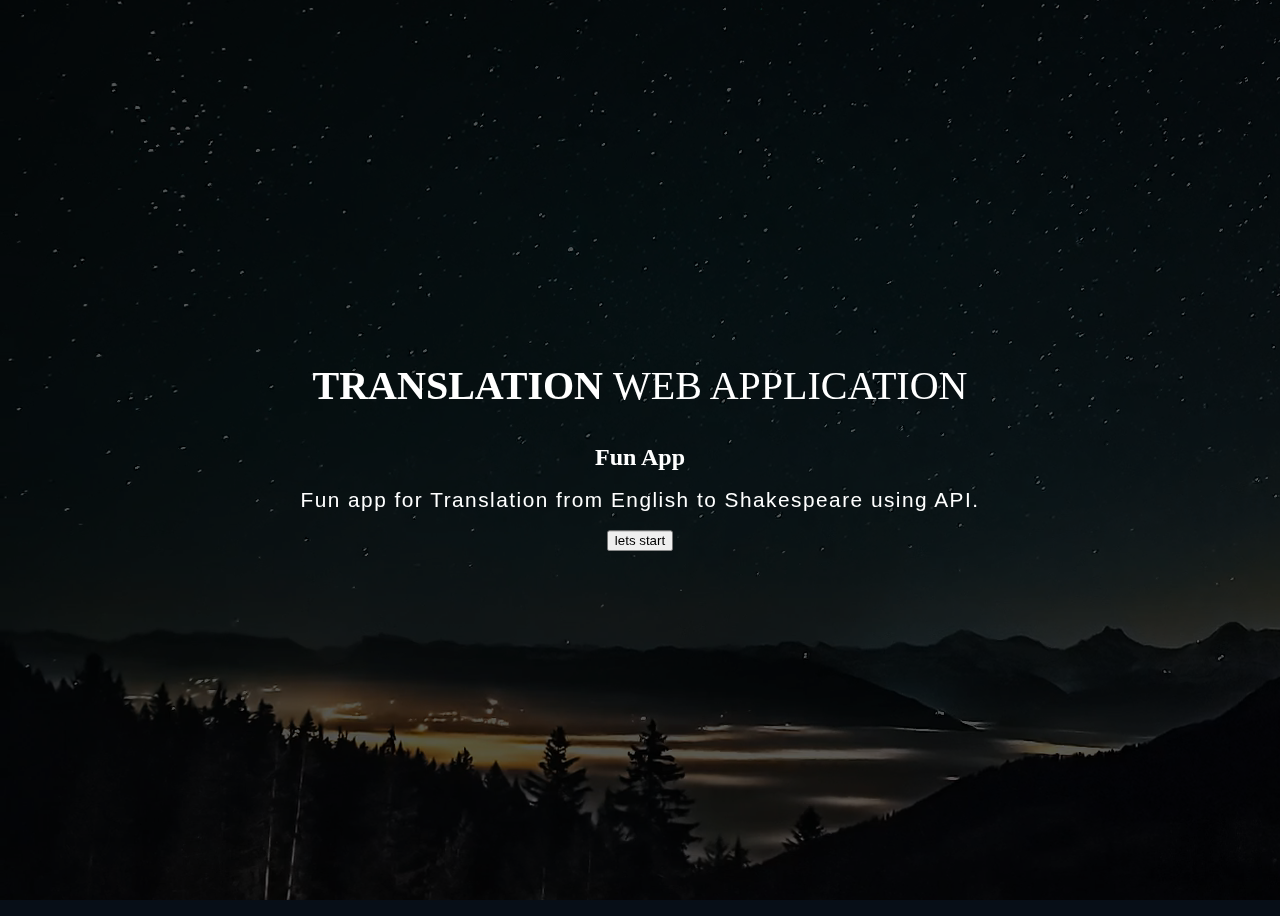
==== index.html @ a64ee909 "added: blinking feature addition" ====
<!DOCTYPE html>
<html lang="en">

<head>
    <meta charset="UTF-8">
    <meta name="viewport" content="width=device-width, initial-scale=1.0">
    <meta name="theme-color" content="#202123">
    <title>English to Shakespeare</title>
    <link href="style.css" rel="stylesheet" />


    <link rel="shortcut icon" href="./rsz_icon.ico" type="image/x-icon">
</head>
<header class="video-background-header" id="home">
    <div class="video-wrapper">
        <video src="images/code.webm" preload="metadata" autoplay="true" muted loop="true" defer></video>
    </div>
    <div class="overlay"></div>
    <div class="main-text">
        <h1 style="display: inline-block" class="main-heading">Translation<span id="dynamic-text" class="type"></span>
            <span class="blinking-cursor">WEB APPLICATION</span></h1>
        <br>
        <h2>Fun App<span style="font-weight: 400;"></span></h2>
        <div class="hr"></div>
        <p>Fun app for Translation from English to Shakespeare using API.</p>
        <a href="/#prices-home"><input type="button" value="lets start"></a>
    </div>

    <body>

    </body>

</html>
---- style.css ----
:root {
    --main-color-blue: #5328fe;
}

body {
    font-size: 1rem;
    line-height: 1.5rem;
    overflow-x: hidden;
    width: 100vw;
    background: #070e17;
}

header {
    display: block;
}

.video-background-header {
    height: 100vh;
    width: 100vw;
}

.video-wrapper {
    position: absolute;
    top: 0;
    left: 0;
    height: 100vh;
    width: 100vw;
    overflow: hidden;
}

.overlay {
    width: 100vw;
    height: 100vh;
    z-index: 1;
    background-color: rgba(0, 0, 0, 1);
    position: absolute;
    top: 0;
    left: 0;
    opacity: .65;
}

.main-text {
    z-index: 2;
    color: #fff;
    position: absolute;
    top: 50%;
    left: 50%;
    transform: translate(-50%, -50%);
    text-align: center;
    width: 60%;
    margin: auto;
}

element.style {
    display: inline-block;
}

.main-text h1 {
    font-size: 40px;
    font-weight: 900;
    text-transform: uppercase;
}

.main-text p {
    font-size: 1.3rem;
    font-weight: 400;
    letter-spacing: 1.5px;
    width: 100%;
    margin: 1rem auto;
    font-family: Lato, sans-serif;
}

a {
    cursor: pointer;
    text-decoration: none;
    color: #007bff;
    -webkit-transition: all .2s ease-in-out;
    -o-transition: all .2s ease-in-out;
    transition: all .2s ease-in-out;
}

.blinking-cursor {
    font-weight: 100;
    font-size: 40px;
    color: white;
    margin: auto;
    -webkit-animation: 2s blink step-end infinite;
    -moz-animation: 2s blink step-end infinite;
    -ms-animation: 2s blink step-end infinite;
    -o-animation: 2s blink step-end infinite;
    animation: 2s blink step-end infinite;
}

@keyframes "blink" {
    from,
    to {
        color: transparent;
    }
    50% {
        color: white;
    }
}

@-moz-keyframes blink {
    from,
    to {
        color: transparent;
    }
    50% {
        color: white;
    }
}

@-webkit-keyframes "blink" {
    from,
    to {
        color: transparent;
    }
    50% {
        color: white;
    }
}

@-ms-keyframes "blink" {
    from,
    to {
        color: transparent;
    }
    50% {
        color: white;
    }
}

@-o-keyframes "blink" {
    from,
    to {
        color: transparent;
    }
    50% {
        color: white;
    }
}
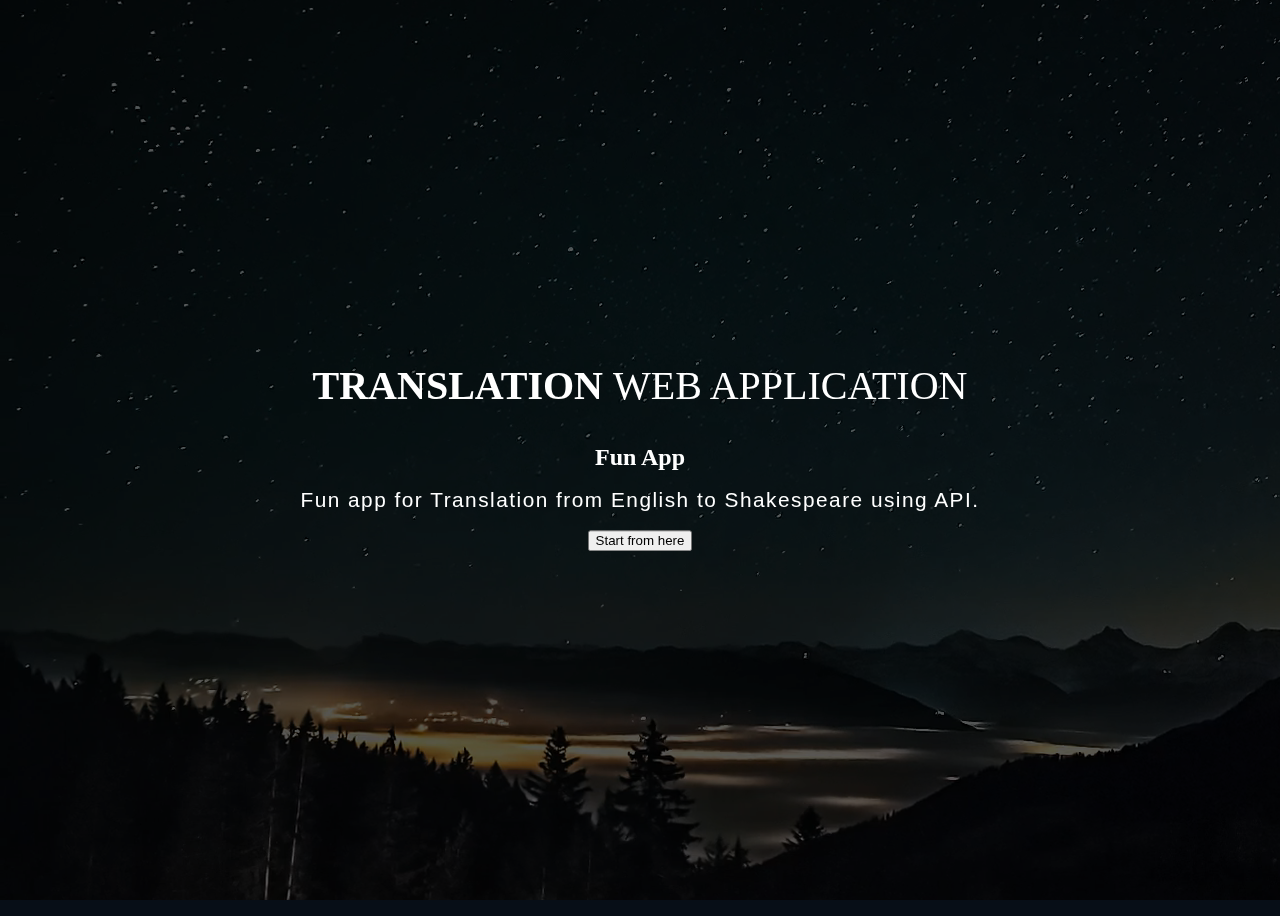
==== commit baacf92a: "main file added" ====
--- a/index.html
+++ b/index.html
@@ -23,7 +23,7 @@
         <h2>Fun App<span style="font-weight: 400;"></span></h2>
         <div class="hr"></div>
         <p>Fun app for Translation from English to Shakespeare using API.</p>
-        <a href="/#prices-home"><input type="button" value="lets start"></a>
+        <a href="main.html"><input type="button" value="Start from here"></a>
     </div>
 
     <body>
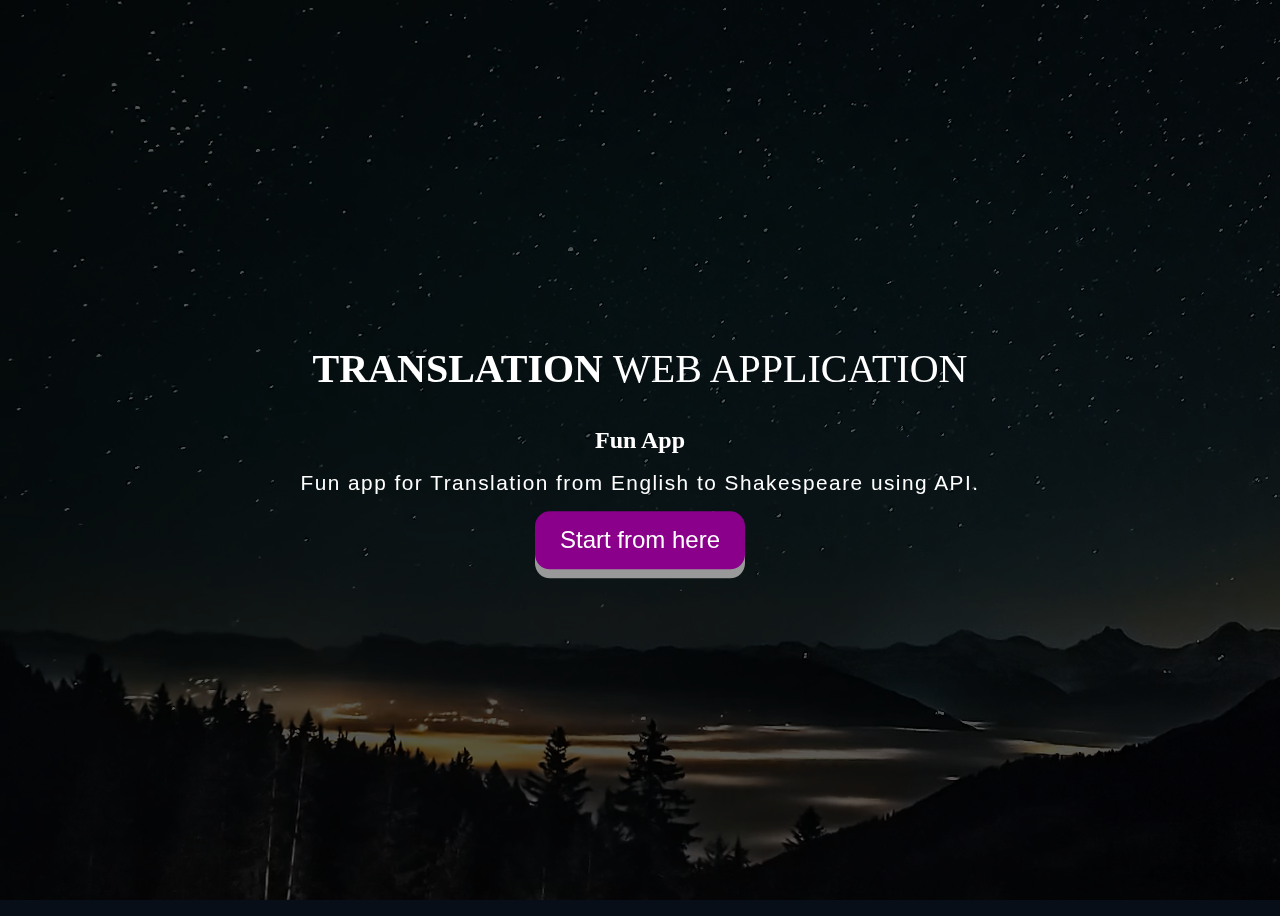
==== commit ce10d387: "added: new page" ====
--- a/index.html
+++ b/index.html
@@ -23,7 +23,7 @@
         <h2>Fun App<span style="font-weight: 400;"></span></h2>
         <div class="hr"></div>
         <p>Fun app for Translation from English to Shakespeare using API.</p>
-        <a href="main.html"><input type="button" value="Start from here"></a>
+        <a href="main.html"><button class="button">Start from here</button></a>
     </div>
 
     <body>
--- a/style.css
+++ b/style.css
@@ -139,4 +139,27 @@
     50% {
         color: white;
     }
+}
+
+.button {
+    padding: 15px 25px;
+    font-size: 24px;
+    text-align: center;
+    cursor: pointer;
+    outline: none;
+    color: #fff;
+    background-color: darkmagenta;
+    border: none;
+    border-radius: 15px;
+    box-shadow: 0 9px #999;
+}
+
+.button:hover {
+    background-color: pink;
+}
+
+.button:active {
+    background-color: purple;
+    box-shadow: 0 5px #666;
+    transform: translateY(4px);
 }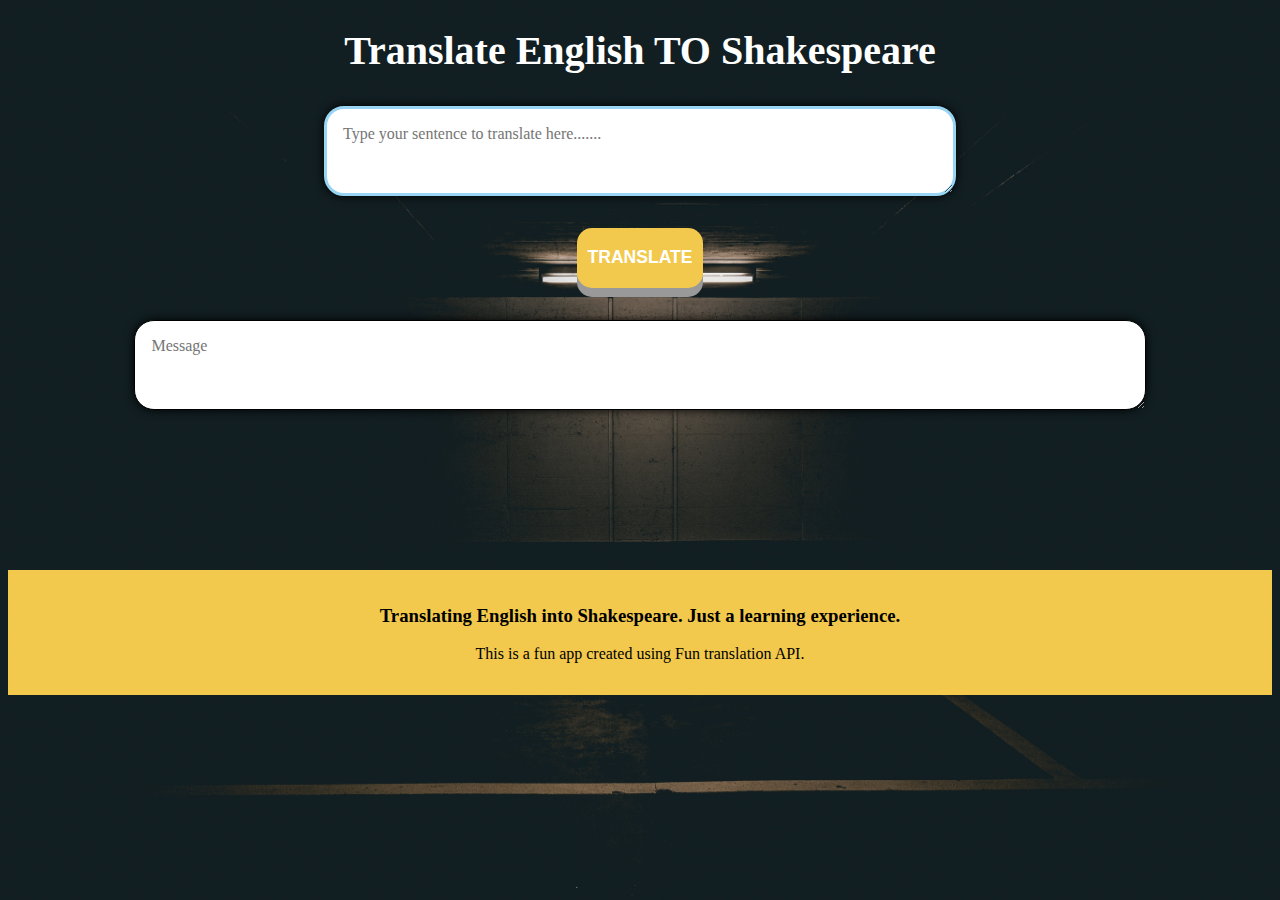
==== commit b648e738: "update: woking" ====
--- a/index.html
+++ b/index.html
@@ -4,29 +4,29 @@
 <head>
     <meta charset="UTF-8">
     <meta name="viewport" content="width=device-width, initial-scale=1.0">
-    <meta name="theme-color" content="#202123">
-    <title>English to Shakespeare</title>
-    <link href="style.css" rel="stylesheet" />
+    <title>Transaltion</title>
 
+</head>
+<link href="style1.css" rel="stylesheet" />
+<header class="header">
+    <h1>Translate English TO Shakespeare</h1>
+</header>
 
-    <link rel="shortcut icon" href="./rsz_icon.ico" type="image/x-icon">
-</head>
-<header class="video-background-header" id="home">
-    <div class="video-wrapper">
-        <video src="images/code.webm" preload="metadata" autoplay="true" muted loop="true" defer></video>
-    </div>
-    <div class="overlay"></div>
-    <div class="main-text">
-        <h1 style="display: inline-block" class="main-heading">Translation<span id="dynamic-text" class="type"></span>
-            <span class="blinking-cursor">WEB APPLICATION</span></h1>
-        <br>
-        <h2>Fun App<span style="font-weight: 400;"></span></h2>
-        <div class="hr"></div>
-        <p>Fun app for Translation from English to Shakespeare using API.</p>
-        <a href="main.html"><button class="button">Start from here</button></a>
-    </div>
+<body>
 
     <body>
+        <div class="div1">
+            <textarea id="txt-input" placeholder="Type your sentence to translate here......."></textarea>
+            <button id="btn-translate"><h3> <b>TRANSLATE</b> </h3></button>
+            <textarea id="output" placeholder="Message"></textarea>
+            <footer>
+                <h3>
+                    <p class="para">Translating English into Shakespeare. Just a learning experience.</p>
+                </h3>
+                <p class="para"> This is a fun app created using Fun translation API.</p>
+        </div>
+        </footer>
+        <script src="app.js" type="text/javascript"></script>
 
     </body>
 
--- a/style1.css
+++ b/style1.css
@@ -0,0 +1,88 @@
+@import url("https://fonts.googleapis.com/css2?family=Dosis:wght@500&display=swap");
+:root {
+  --primary: #f2c94c;
+  --black: #333333;
+  --width-break: 600px;
+}
+
+*,
+*::before,
+*::after {
+  box-sizing: border-box;
+}
+
+html {
+  background: url(images/bg.jpg) no-repeat center center fixed;
+  background-size: cover;
+  box-sizing: border-box;
+  margin: 0;
+  padding: 0;
+}
+
+.header {
+  top: 0px;
+  text-align: center;
+  //background: #bc1a6b;
+  color: white;
+  font-size: 20px;
+  position: relative;
+}
+
+textarea {
+  width: 50%;
+  display: block;
+  border: none;
+  min-height: 10vh;
+  border-radius: 20px;
+  margin: 2rem auto;
+  outline: none;
+  padding: 1rem;
+  font-family: "Sniglet", cursive;
+  font-size: 1em;
+  color: #676767;
+  transition: border 0.5s;
+  border: solid 3px #98d4f3;
+  box-shadow: 0 0 10px black;
+}
+
+button {
+  display: block;
+  width: 10%;
+  border: none;
+  padding: 2px 2px;
+  font-size: 15px;
+  text-align: center;
+  margin: 2rem auto;
+  cursor: pointer;
+  outline: none;
+  color: #fff;
+  background-color: var(--primary);
+  border: none;
+  border-radius: 15px;
+  box-shadow: 0 9px #999;
+}
+
+#btn-translate:hover,
+#btn-translate:focus {
+  color: black;
+  background-color: paleturquoise;
+  border: 3px solid darkgreen;
+}
+#output {
+  border: 1px solid black;
+  height: 10vh;
+  width: 80%;
+  margin: auto;
+  padding: 1rem;
+}
+
+footer {
+  position: relative;
+  bottom: 0px;
+  top: 160px;
+  width: 100%;
+  padding: 1rem;
+  background-color: var(--primary);
+  text-align: center;
+  display: block;
+}
